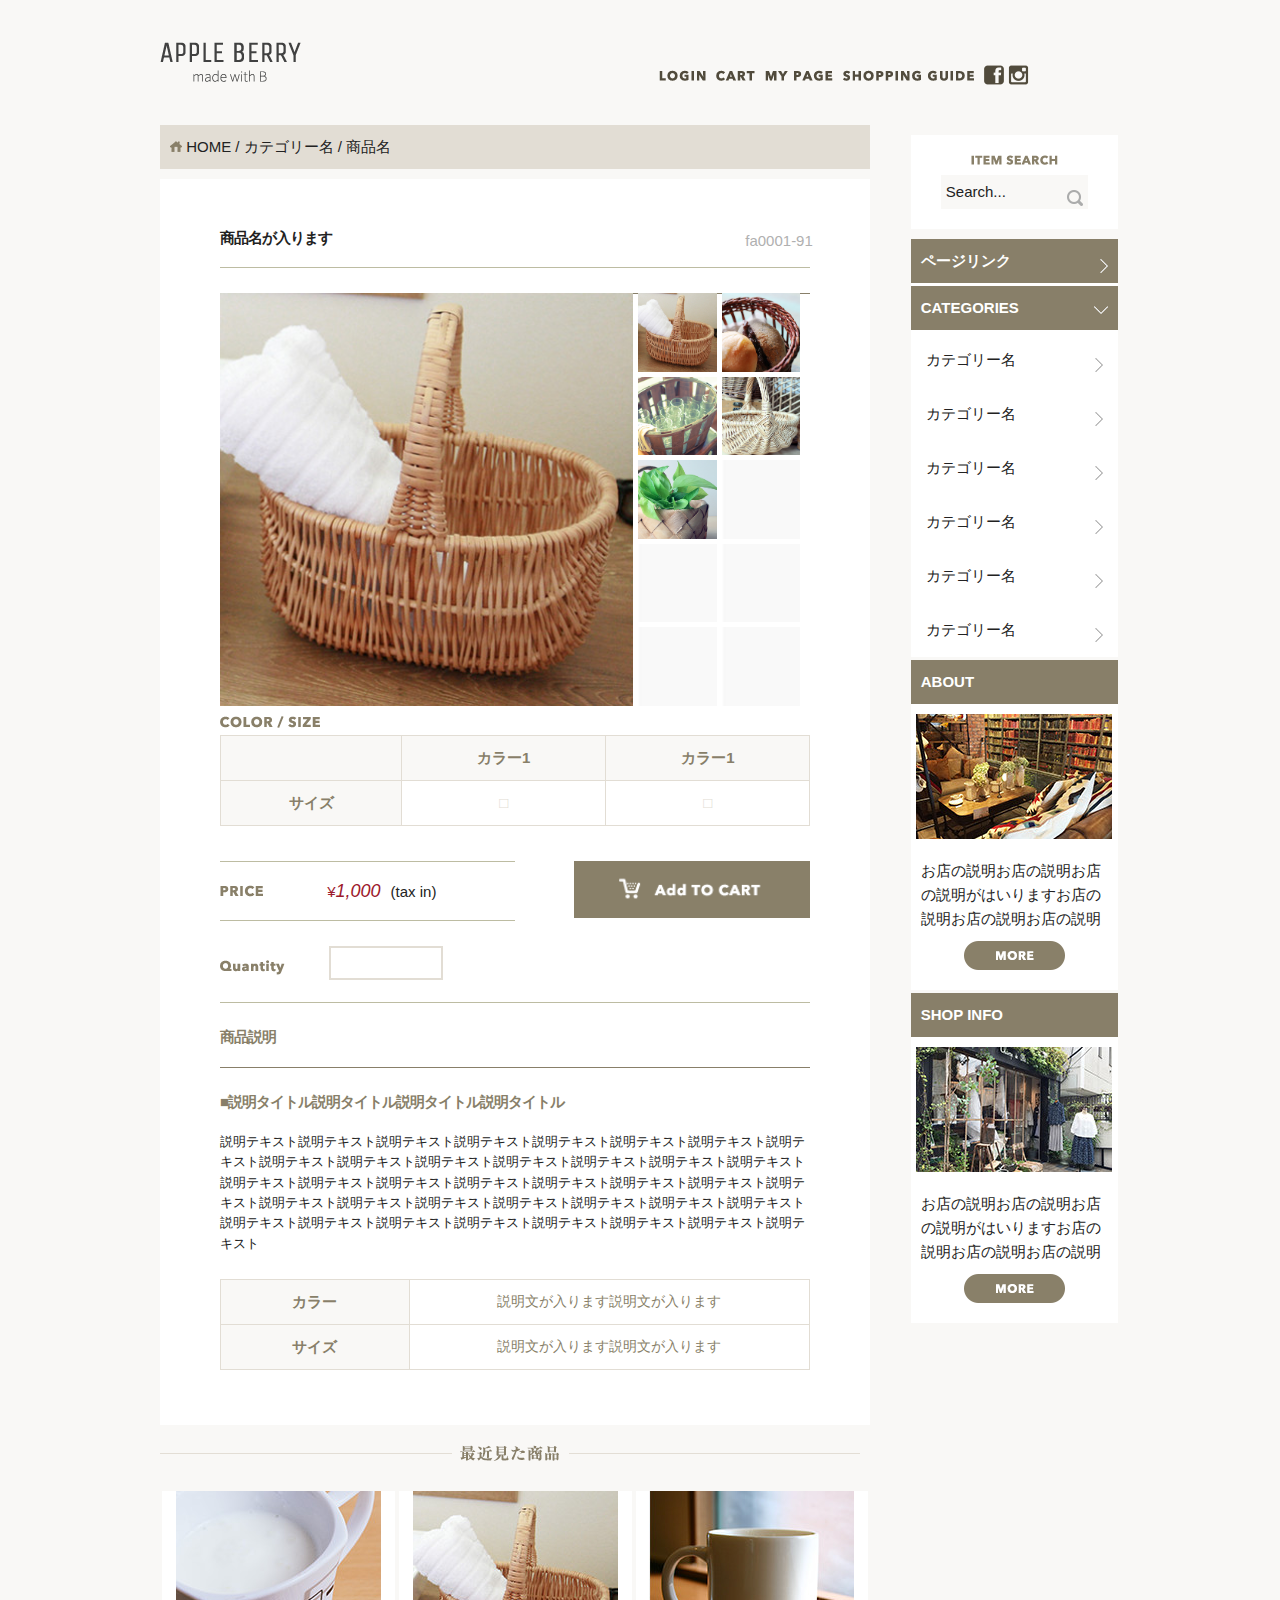
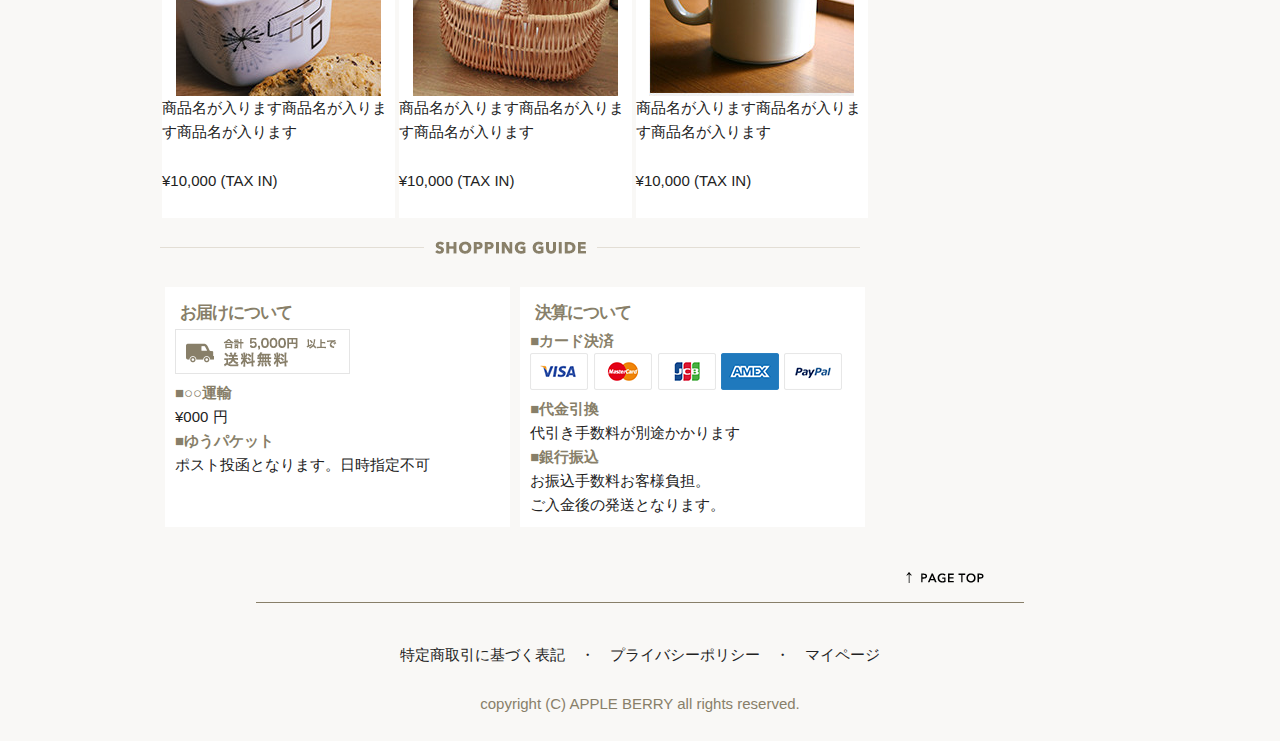
==== products.html @ 02a95600 "first add" ====
<!DOCTYPE html>
<html lang="ja">

<head>

    <!-- Basic Page Needs
  –––––––––––––––––––––––––––––––––––––––––––––––––– -->
    <meta charset="utf-8">
    <title>Apple Berry</title>
    <meta name="description" content="">
    <meta name="author" content="">

    <!-- Mobile Specific Metas
  –––––––––––––––––––––––––––––––––––––––––––––––––– -->
    <meta name="viewport" content="width=device-width, initial-scale=1">

    <!-- CSS
  –––––––––––––––––––––––––––––––––––––––––––––––––– -->
    <link rel="stylesheet" href="css/normalize.css">
    <link rel="stylesheet" href="css/skeleton.css">
    <link rel="stylesheet" href="css/style.css">

    <!-- Favicon
  –––––––––––––––––––––––––––––––––––––––––––––––––– -->
    <link rel="icon" type="image/png" href="images/favicon.png">

</head>

<body>
    <header>
        <div id="header_in" class="container">
            <div class="row">
                <div class="sp_view">
                    <h1><a href="index.html"><img class="u-max-full-width" src="images/top/logo.png" alt="株式会社サンプル" srcset="images/top/logo@2x.png 2x" /></a></h1>
                    <div class="sp_navi">
                        <div class="center">
                            <img id="sp_sns_btn" class="u-max-full-width" src="images/top/facebook.png" alt="sp_sns" srcset="images/top_sp/fb@2x.png 2x" />
                            <img id="sp_sns_btn" class="u-max-full-width" src="images/top/insta.png" alt="sp_sns" srcset="images/top_sp/insta@2x.png 2x" />
                            <img id="menu" class="u-max-full-width" src="images/top_sp/menu_icon.png" alt="sp_navi" srcset="images/top_sp/menu_icon@2x.png 2x" />
                        </div>
                        <ul class="sp_navi_btn">
                            <li><a href="login.html"><img src="images/top/menu_login.png"></img></a></li>
                            <li><a href="cart.html"><img src="images/top/menu_cart.png"></img></a></li>
                            <li><a href="mypage.html"><img src="images/top/menu_mypage.png"></img></a></li>
                            <li><a href="guide.html"><img src="images/top/menu_guide.png"></img></a></li>
                        </ul>
                    </div>
                </div>
                <div class="pc_view">
                    <div class="six columns logo">

                        <h1><a href="index.html"><img class="u-max-full-width" src="images/top/logo.png" alt="株式会社サンプル" srcset="images/top/logo@2x.png 2x" /></a></h1>

                    </div>
                    <div class="six columns navi">


                        <!-- sp_navi -->
                        <div class="pc_navi">
                            <ul class="pc_navi_li">
                                <li><a href="login.html"><img src="images/top/menu_login.png"></img></a></li>
                                <li><a href="cart.html"><img src="images/top/menu_cart.png"></img></a></li>
                                <li><a href="mypage.html"><img src="images/top/menu_mypage.png"></img></a></li>
                                <li><a href="guide.html"><img src="images/top/menu_guide.png"></img></a></li>
                            </ul>
                            <img id="sp_sns_btn" class="u-max-full-width" src="images/top/facebook.png" alt="sp_sns" srcset="images/top_sp/fb@2x.png 2x" />
                            <img id="sp_sns_btn" class="u-max-full-width" src="images/top/insta.png" alt="sp_sns" srcset="images/top_sp/insta@2x.png 2x" />
                        </div>
                        <!-- pc_navi -->
                    </div>

                </div>
            </div>
            <!-- row -->
        </div>
        <!-- header_in -->
    </header>
    <div id="cover_area">
        <div class="container">
            <div class="row">
                <div class="sp_content">
                    <div class="twelve columns">
                        <p class="home"><img src="images/list/home_icon.png"> HOME / カテゴリー名 / 商品名</p>
                        <div class="product_list">

                            <div class="white_pro">
                                <h1>商品名が入ります</h1>
                                <div class="pro_number">fa0001-91</div>
                                <div class="border"></div>
                                <div id="display_img">
                                    <img src="images/products/pro_img_01.jpg" alt="">
                                </div>

                                <ul id="list_img">
                                    <li><img src="images/products/pro_img_01.jpg" alt=""></li>
                                    <li><img src="images/products/pro_img_02.jpg" alt=""></li>
                                    <li><img src="images/products/pro_img_03.jpg" alt=""></li>
                                    <li><img src="images/products/pro_img_04.jpg" alt=""></li>
                                    <li><img src="images/products/pro_img_05.jpg" alt=""></li>
                                    <li><img src="images/products/gray_pro_img.jpg" alt=""></li>
                                    <li><img src="images/products/gray_pro_img.jpg" alt=""></li>
                                    <li><img src="images/products/gray_pro_img.jpg" alt=""></li>
                                    <li><img src="images/products/gray_pro_img.jpg" alt=""></li>
                                    <li><img src="images/products/gray_pro_img.jpg" alt=""></li>
                                </ul>
                                <div class="border"></div>
                                <img src="images/products/title_color.png" alt="">
                                <table border="1">
                                    <tr>
                                        <th></th>
                                        <th>カラー1</th>
                                        <th>カラー1</th>
                                    </tr>
                                    <tr>
                                        <th>サイズ</th>
                                        <td>□</td>
                                        <td>□</td>
                                    </tr>
                                </table>
                                <div class="border"></div>
                                <img src="images/products/title_price.png" alt="">
                                <span class="price">¥<i class="price_detail">1,000</i></span>(tax in)
                                <div class="border"></div>
                                <img src="images/products/title_quantity.png" alt="">
                                <div class="square"></div>
                                <div class="border"></div>
                                <img class="cart_img" src="images/products/add_to_cart.png" alt="">
                                <h2>商品説明</h2>
                                <div class="border_braun"></div>
                                <h2>■説明タイトル説明タイトル説明タイトル説明タイトル</h2>
                                <p>説明テキスト説明テキスト説明テキスト説明テキスト説明テキスト説明テキスト説明テキスト説明テキスト説明テキスト説明テキスト説明テキスト説明テキスト説明テキスト説明テキスト説明テキスト説明テキスト説明テキスト説明テキスト説明テキスト説明テキスト説明テキスト説明テキスト説明テキスト説明テキスト説明テキスト説明テキスト説明テキスト説明テキスト説明テキスト説明テキスト説明テキスト説明テキスト説明テキスト説明テキスト説明テキスト説明テキスト説明テキスト説明テキスト</p>
                                <table border="1">
                                    <tr>
                                        <th class="table_title">カラー</th>
                                        <td class="table_detail">説明文が入ります説明文が入ります</td>
                                    </tr>
                                    <tr>
                                        <th class="table_title">サイズ</th>
                                        <td class="table_detail">説明文が入ります説明文が入ります</td>
                                    </tr>
                                </table>
                            </div>
                        </div>


                        <img class="pc_contain_img" src="images/list/title_recent_pro.png" alt="最近見た商品" />
                        <div class="look_list">
                            <div class="white">

                                <img class="u-max-full-width" src="images/top/item_07.jpg" alt="商品" />

                                <p>商品名が入ります商品名が入ります商品名が入ります</p>
                                <p>¥10,000 (TAX IN)</p>

                            </div>
                            <div class="white">

                                <img class="u-max-full-width" src="images/top/item_08.jpg" alt="商品" />

                                <p>商品名が入ります商品名が入ります商品名が入ります</p>
                                <p>¥10,000 (TAX IN)</p>

                            </div>
                            <div class="white">

                                <img class="u-max-full-width" src="images/top/item_09.jpg" alt="商品" />

                                <p>商品名が入ります商品名が入ります商品名が入ります</p>
                                <p>¥10,000 (TAX IN)</p>

                            </div>
                        </div>

                        <img class="pc_contain_img" src="images/top_sp/title_guide.png" alt="SHOPPING GUIDE">
                        <div class="shopping_guide">
                            <div class="guide">
                                <h3>お届けについて</h3>
                                <img class="free" src="images/top/otodoke_banner.png" alt="送料無料"></img>
                                <br><span class="guide_title">■○○運輸</span>
                                <br>¥000 円<br>
                                <span class="guide_title">■ゆうパケット</span>
                                <br>ポスト投函となります。日時指定不可
                            </div>

                            <div class="guide">
                                <h3>決算について</h3>
                                <span class="guide_title">■カード決済</span>
                                <img class="card" src="images/top/cards.png" alt="カード決済"></img>
                                <br><span class="guide_title">■代金引換</span>
                                <br>代引き手数料が別途かかります<br>
                                <span class="guide_title">■銀行振込</span>
                                <br>お振込手数料お客様負担。<br>ご入金後の発送となります。
                            </div>
                        </div>
                    </div>

                    <!-- column -->
                    <div class="three columns">
                        <div class="white_side">
                            <div class="search_side">
                                <img class="u-max-full-width" src="images/top/itemserch.png" alt="検索" />
                                <p class="search">Search...<img src="images/top/search_icon.png"></img>
                                </p>
                            </div>
                        </div>
                        <div class="white_side">
                            <p class="title">ページリンク<img src="images/top/next_icon.png"></img>
                            </p>
                            <p class="title">CATEGORIES<img src="images/top/down_icon.png"></img>
                            </p>
                            <p class="category">カテゴリー名<img src="images/top/next_icon_gray.png"></img>
                            </p>
                            <p class="category">カテゴリー名<img src="images/top/next_icon_gray.png"></img>
                            </p>
                            <p class="category">カテゴリー名<img src="images/top/next_icon_gray.png"></img>
                            </p>
                            <p class="category">カテゴリー名<img src="images/top/next_icon_gray.png"></img>
                            </p>
                            <p class="category">カテゴリー名<img src="images/top/next_icon_gray.png"></img>
                            </p>
                            <p class="category">カテゴリー名<img src="images/top/next_icon_gray.png"></img>
                            </p>
                        </div>
                        <div class="half_design">
                            <div class="white_side">
                                <p class="title">ABOUT</p>
                                <img class="left_img" src="images/top/about_img.jpg"></img>
                                <div class="side_content">
                                    お店の説明お店の説明お店の説明がはいりますお店の説明お店の説明お店の説明
                                    <img src="images/top/more_btn.png"></img>
                                </div>
                            </div>
                            <div class="white_side">
                                <p class="title">SHOP INFO</p>
                                <img class="left_img" src="images/top/shopinfo_img.jpg"></img>
                                <div class="side_content">
                                    お店の説明お店の説明お店の説明がはいりますお店の説明お店の説明お店の説明
                                    <img src="images/top/more_btn.png"></img>
                                </div>
                            </div>
                        </div>
                    </div>
                    <footer>
                        <div class="container">
                            <div class="row">
                                <div class="twelve columns">
                                    <img src="images/top/pagetop.png">
                                    <div class="border"></div>
                                    <p class="footer_menu">特定商取引に基づく表記　・　プライバシーポリシー　<br>・　マイページ</p>
                                    <p class="copyright">copyright (C) APPLE BERRY all rights reserved.</p>
                                </div>
                            </div>
                        </div>
                </div>
                </footer>
            </div>
            <!-- column -->


            <div class="pc_content">
                <div class="nine columns">
                    <p class="home"><img src="images/list/home_icon.png"> HOME / カテゴリー名 / 商品名</p>
                    <div class="product_list">

                        <div class="white_pro">
                            <h1>商品名が入ります</h1>
                            <div class="pro_number">fa0001-91</div>
                            <div class="border"></div>
                            <div class="slideshow">
                                <div id="display_img">
                                    <img src="images/products/pro_img_01.jpg" alt="">
                                </div>

                                <ul id="list_img">
                                    <li><img src="images/products/pro_img_01.jpg" alt=""></li>
                                    <li><img src="images/products/pro_img_02.jpg" alt=""></li>
                                    <li><img src="images/products/pro_img_03.jpg" alt=""></li>
                                    <li><img src="images/products/pro_img_04.jpg" alt=""></li>
                                    <li><img src="images/products/pro_img_05.jpg" alt=""></li>
                                    <li><img src="images/products/gray_pro_img.jpg" alt=""></li>
                                    <li><img src="images/products/gray_pro_img.jpg" alt=""></li>
                                    <li><img src="images/products/gray_pro_img.jpg" alt=""></li>
                                    <li><img src="images/products/gray_pro_img.jpg" alt=""></li>
                                    <li><img src="images/products/gray_pro_img.jpg" alt=""></li>
                                </ul>
                            </div>
                            <img src="images/products/title_color.png" alt="">
                            <table border="1">
                                <tr>
                                    <th></th>
                                    <th>カラー1</th>
                                    <th>カラー1</th>
                                </tr>
                                <tr>
                                    <th>サイズ</th>
                                    <td>□</td>
                                    <td>□</td>
                                </tr>
                            </table>
                            <div class="border_cart_cut">
                            <img src="images/products/title_price.png" alt="">
                            <span class="price">¥<i class="price_detail">1,000</i></span>(tax in)
                            </div>
                            <img class="cart_img" src="images/products/add_to_cart.png" alt="">
                            <img class="quantity" src="images/products/title_quantity.png" alt="">
                            <div class="square"></div>
                            <div class="border"></div>
                            <h2>商品説明</h2>
                            <div class="border_braun"></div>
                            <h2>■説明タイトル説明タイトル説明タイトル説明タイトル</h2>
                            <p>説明テキスト説明テキスト説明テキスト説明テキスト説明テキスト説明テキスト説明テキスト説明テキスト説明テキスト説明テキスト説明テキスト説明テキスト説明テキスト説明テキスト説明テキスト説明テキスト説明テキスト説明テキスト説明テキスト説明テキスト説明テキスト説明テキスト説明テキスト説明テキスト説明テキスト説明テキスト説明テキスト説明テキスト説明テキスト説明テキスト説明テキスト説明テキスト説明テキスト説明テキスト説明テキスト説明テキスト説明テキスト説明テキスト</p>
                            <table border="1">
                                <tr>
                                    <th class="table_title">カラー</th>
                                    <td class="table_detail">説明文が入ります説明文が入ります</td>
                                </tr>
                                <tr>
                                    <th class="table_title">サイズ</th>
                                    <td class="table_detail">説明文が入ります説明文が入ります</td>
                                </tr>
                            </table>
                        </div>
                    </div>

                    <img class="pc_contain_img" src="images/list/recent_pro_pc.png" alt="最近見た商品" />
                    <div class="look_list">
                        <div class="white">

                            <img class="u-max-full-width" src="images/top/item_07.jpg" alt="商品" />

                            <p>商品名が入ります商品名が入ります商品名が入ります</p>
                            <p>¥10,000 (TAX IN)</p>

                        </div>
                        <div class="white">

                            <img class="u-max-full-width" src="images/top/item_08.jpg" alt="商品" />

                            <p>商品名が入ります商品名が入ります商品名が入ります</p>
                            <p>¥10,000 (TAX IN)</p>

                        </div>
                        <div class="white">

                            <img class="u-max-full-width" src="images/top/item_09.jpg" alt="商品" />

                            <p>商品名が入ります商品名が入ります商品名が入ります</p>
                            <p>¥10,000 (TAX IN)</p>

                        </div>
                    </div>

                    <img class="pc_contain_img" src="images/top/title_guide.png" alt="SHOPPING GUIDE">
                    <div class="shopping_guide">
                        <div class="guide">
                            <h3>お届けについて</h3>
                            <img src="images/top/otodoke_banner.png" alt="送料無料"></img>
                            <br><span class="guide_title">■○○運輸</span>
                            <br>¥000 円<br>
                            <span class="guide_title">■ゆうパケット</span>
                            <br>ポスト投函となります。日時指定不可
                        </div>

                        <div class="guide">
                            <h3>決算について</h3>
                            <span class="guide_title">■カード決済</span>
                            <img src="images/top/cards.png" alt="カード決済"></img>
                            <br><span class="guide_title">■代金引換</span>
                            <br>代引き手数料が別途かかります<br>
                            <span class="guide_title">■銀行振込</span>
                            <br>お振込手数料お客様負担。<br>ご入金後の発送となります。
                        </div>
                    </div>
                </div>

                <!-- column -->
                <div class="three columns">
                    <div class="white_side">
                        <div class="search_side">
                            <img class="u-max-full-width" src="images/top/itemserch.png" alt="検索" />
                            <p class="search">Search...<img src="images/top/search_icon.png"></img>
                            </p>
                        </div>
                    </div>
                    <div class="white_side">
                        <p class="title">ページリンク<img src="images/top/next_icon.png"></img>
                        </p>
                        <p class="title">CATEGORIES<img src="images/top/down_icon.png"></img>
                        </p>
                        <p class="category">カテゴリー名<img src="images/top/next_icon_gray.png"></img>
                        </p>
                        <p class="category">カテゴリー名<img src="images/top/next_icon_gray.png"></img>
                        </p>
                        <p class="category">カテゴリー名<img src="images/top/next_icon_gray.png"></img>
                        </p>
                        <p class="category">カテゴリー名<img src="images/top/next_icon_gray.png"></img>
                        </p>
                        <p class="category">カテゴリー名<img src="images/top/next_icon_gray.png"></img>
                        </p>
                        <p class="category">カテゴリー名<img src="images/top/next_icon_gray.png"></img>
                        </p>
                    </div>
                    <div class="white_side">
                        <p class="title">ABOUT</p>
                        <img src="images/top/about_img.jpg"></img>
                        <div class="side_content">
                            お店の説明お店の説明お店の説明がはいりますお店の説明お店の説明お店の説明
                            <img src="images/top/more_btn.png"></img>
                        </div>
                    </div>
                    <div class="white_side">
                        <p class="title">SHOP INFO</p>
                        <img src="images/top/shopinfo_img.jpg"></img>
                        <div class="side_content">
                            お店の説明お店の説明お店の説明がはいりますお店の説明お店の説明お店の説明
                            <img src="images/top/more_btn.png"></img>
                        </div>
                    </div>
                </div>
                <!-- column -->
                <footer>
                    <div class="container">
                        <div class="row">
                            <div class="twelve columns">
                                <div class="pagetop"><img src="images/top/pagetop.png"></div>
                                <div class="border"></div>
                                <p class="footer_menu">特定商取引に基づく表記　・　プライバシーポリシー　・　マイページ</p>
                                <p class="copyright">copyright (C) APPLE BERRY all rights reserved.</p>
                            </div>
                        </div>
                    </div>
            </div>
            </footer>
        </div>
    </div>

    </div>
    </div>
    <!-- pc_contain -->
    <!-- #service_area -->

    <script type="text/javascript" src="//ajax.googleapis.com/ajax/libs/jquery/1.10.2/jquery.min.js"></script>
    <script>
        $(function() {

            $(document).ready(function() {

                $("#menu").click(function() {
                    $('.sp_navi_btn').slideToggle();
                });

            });

            //スライドショー
            $(window).load(function() {
                $("#list_img img").click(function() {
                    var img_src = $(this).attr("src");
                    $("#display_img > img").attr("src", img_src);
                    return false;
                });
            });
        });
    </script>

</body>

</html>
---- css/skeleton.css ----
/*
* Skeleton V2.0.4
* Copyright 2014, Dave Gamache
* www.getskeleton.com
* Free to use under the MIT license.
* http://www.opensource.org/licenses/mit-license.php
* 12/29/2014
*/


/* Table of contents
––––––––––––––––––––––––––––––––––––––––––––––––––
- Grid
- Base Styles
- Typography
- Links
- Buttons
- Forms
- Lists
- Code
- Tables
- Spacing
- Utilities
- Clearing
- Media Queries
*/


/* Grid
–––––––––––––––––––––––––––––––––––––––––––––––––– */
.container {
  position: relative;
  width: 100%;
  max-width: 960px;
  margin: 0 auto;
  padding: 0 20px;
  box-sizing: border-box; }
.column,
.columns {
  width: 100%;
  float: left;
  box-sizing: border-box; }

/* For devices larger than 400px */
@media (min-width: 400px) {
  .container {
    width: 85%;
    padding: 0; }
}

/* For devices larger than 550px */
@media (min-width: 550px) {
  .container {
    width: 80%; }
  .column,
  .columns {
    margin-left: 4%; }
  .column:first-child,
  .columns:first-child {
    margin-left: 0; }

  .one.column,
  .one.columns                    { width: 4.66666666667%; }
  .two.columns                    { width: 13.3333333333%; }
  .three.columns                  { width: 22%;            }
  .four.columns                   { width: 30.6666666667%; }
  .five.columns                   { width: 39.3333333333%; }
  .six.columns                    { width: 48%;            }
  .seven.columns                  { width: 56.6666666667%; }
  .eight.columns                  { width: 65.3333333333%; }
  .nine.columns                   { width: 74.0%;          }
  .ten.columns                    { width: 82.6666666667%; }
  .eleven.columns                 { width: 91.3333333333%; }
  .twelve.columns                 { width: 100%; margin-left: 0; }

  .one-third.column               { width: 30.6666666667%; }
  .two-thirds.column              { width: 65.3333333333%; }

  .one-half.column                { width: 48%; }

  /* Offsets */
  .offset-by-one.column,
  .offset-by-one.columns          { margin-left: 8.66666666667%; }
  .offset-by-two.column,
  .offset-by-two.columns          { margin-left: 17.3333333333%; }
  .offset-by-three.column,
  .offset-by-three.columns        { margin-left: 26%;            }
  .offset-by-four.column,
  .offset-by-four.columns         { margin-left: 34.6666666667%; }
  .offset-by-five.column,
  .offset-by-five.columns         { margin-left: 43.3333333333%; }
  .offset-by-six.column,
  .offset-by-six.columns          { margin-left: 52%;            }
  .offset-by-seven.column,
  .offset-by-seven.columns        { margin-left: 60.6666666667%; }
  .offset-by-eight.column,
  .offset-by-eight.columns        { margin-left: 69.3333333333%; }
  .offset-by-nine.column,
  .offset-by-nine.columns         { margin-left: 78.0%;          }
  .offset-by-ten.column,
  .offset-by-ten.columns          { margin-left: 86.6666666667%; }
  .offset-by-eleven.column,
  .offset-by-eleven.columns       { margin-left: 95.3333333333%; }

  .offset-by-one-third.column,
  .offset-by-one-third.columns    { margin-left: 34.6666666667%; }
  .offset-by-two-thirds.column,
  .offset-by-two-thirds.columns   { margin-left: 69.3333333333%; }

  .offset-by-one-half.column,
  .offset-by-one-half.columns     { margin-left: 52%; }

}


/* Base Styles
–––––––––––––––––––––––––––––––––––––––––––––––––– */
/* NOTE
html is set to 62.5% so that all the REM measurements throughout Skeleton
are based on 10px sizing. So basically 1.5rem = 15px :) */
html {
  font-size: 62.5%; }
body {
  font-size: 1.5em; /* currently ems cause chrome bug misinterpreting rems on body element */
  line-height: 1.6;
  font-weight: 400;
  font-family: "Raleway", "HelveticaNeue", "Helvetica Neue", Helvetica, Arial, sans-serif;
  color: #222; }


/* Typography
–––––––––––––––––––––––––––––––––––––––––––––––––– */
h1, h2, h3, h4, h5, h6 {
  margin-top: 0;
  margin-bottom: 2rem;
  font-weight: 300; }
h1 { font-size: 4.0rem; line-height: 1.2;  letter-spacing: -.1rem;}
h2 { font-size: 3.6rem; line-height: 1.25; letter-spacing: -.1rem; }
h3 { font-size: 3.0rem; line-height: 1.3;  letter-spacing: -.1rem; }
h4 { font-size: 2.4rem; line-height: 1.35; letter-spacing: -.08rem; }
h5 { font-size: 1.8rem; line-height: 1.5;  letter-spacing: -.05rem; }
h6 { font-size: 1.5rem; line-height: 1.6;  letter-spacing: 0; }

/* Larger than phablet */
@media (min-width: 550px) {
  h1 { font-size: 5.0rem; }
  h2 { font-size: 4.2rem; }
  h3 { font-size: 3.6rem; }
  h4 { font-size: 3.0rem; }
  h5 { font-size: 2.4rem; }
  h6 { font-size: 1.5rem; }
}

p {
  margin-top: 0; }


/* Links
–––––––––––––––––––––––––––––––––––––––––––––––––– */
a {
  color: #1EAEDB; }
a:hover {
  color: #0FA0CE; }


/* Buttons
–––––––––––––––––––––––––––––––––––––––––––––––––– */
.button,
button,
input[type="submit"],
input[type="reset"],
input[type="button"] {
  display: inline-block;
  height: 38px;
  padding: 0 30px;
  color: #555;
  text-align: center;
  font-size: 11px;
  font-weight: 600;
  line-height: 38px;
  letter-spacing: .1rem;
  text-transform: uppercase;
  text-decoration: none;
  white-space: nowrap;
  background-color: transparent;
  border-radius: 4px;
  border: 1px solid #bbb;
  cursor: pointer;
  box-sizing: border-box; }
.button:hover,
button:hover,
input[type="submit"]:hover,
input[type="reset"]:hover,
input[type="button"]:hover,
.button:focus,
button:focus,
input[type="submit"]:focus,
input[type="reset"]:focus,
input[type="button"]:focus {
  color: #333;
  border-color: #888;
  outline: 0; }
.button.button-primary,
button.button-primary,
input[type="submit"].button-primary,
input[type="reset"].button-primary,
input[type="button"].button-primary {
  color: #FFF;
  background-color: #33C3F0;
  border-color: #33C3F0; }
.button.button-primary:hover,
button.button-primary:hover,
input[type="submit"].button-primary:hover,
input[type="reset"].button-primary:hover,
input[type="button"].button-primary:hover,
.button.button-primary:focus,
button.button-primary:focus,
input[type="submit"].button-primary:focus,
input[type="reset"].button-primary:focus,
input[type="button"].button-primary:focus {
  color: #FFF;
  background-color: #1EAEDB;
  border-color: #1EAEDB; }


/* Forms
–––––––––––––––––––––––––––––––––––––––––––––––––– */
input[type="email"],
input[type="number"],
input[type="search"],
input[type="text"],
input[type="tel"],
input[type="url"],
input[type="password"],
textarea,
select {
  height: 38px;
  padding: 6px 10px; /* The 6px vertically centers text on FF, ignored by Webkit */
  background-color: #fff;
  border: 1px solid #D1D1D1;
  border-radius: 4px;
  box-shadow: none;
  box-sizing: border-box; }
/* Removes awkward default styles on some inputs for iOS */
input[type="email"],
input[type="number"],
input[type="search"],
input[type="text"],
input[type="tel"],
input[type="url"],
input[type="password"],
textarea {
  -webkit-appearance: none;
     -moz-appearance: none;
          appearance: none; }
textarea {
  min-height: 65px;
  padding-top: 6px;
  padding-bottom: 6px; }
input[type="email"]:focus,
input[type="number"]:focus,
input[type="search"]:focus,
input[type="text"]:focus,
input[type="tel"]:focus,
input[type="url"]:focus,
input[type="password"]:focus,
textarea:focus,
select:focus {
  border: 1px solid #33C3F0;
  outline: 0; }
label,
legend {
  display: block;
  margin-bottom: .5rem;
  font-weight: 600; }
fieldset {
  padding: 0;
  border-width: 0; }
input[type="checkbox"],
input[type="radio"] {
  display: inline; }
label > .label-body {
  display: inline-block;
  margin-left: .5rem;
  font-weight: normal; }


/* Lists
–––––––––––––––––––––––––––––––––––––––––––––––––– */
ul {
  list-style: circle inside; }
ol {
  list-style: decimal inside; }
ol, ul {
  padding-left: 0;
  margin-top: 0; }
ul ul,
ul ol,
ol ol,
ol ul {
  margin: 1.5rem 0 1.5rem 3rem;
  font-size: 90%; }
li {
  margin-bottom: 1rem; }


/* Code
–––––––––––––––––––––––––––––––––––––––––––––––––– */
code {
  padding: .2rem .5rem;
  margin: 0 .2rem;
  font-size: 90%;
  white-space: nowrap;
  background: #F1F1F1;
  border: 1px solid #E1E1E1;
  border-radius: 4px; }
pre > code {
  display: block;
  padding: 1rem 1.5rem;
  white-space: pre; }


/* Tables
–––––––––––––––––––––––––––––––––––––––––––––––––– */
th,
td {
  padding: 12px 15px;
  text-align: left;
  border-bottom: 1px solid #E1E1E1; }
th:first-child,
td:first-child {
  padding-left: 0; }
th:last-child,
td:last-child {
  padding-right: 0; }


/* Spacing
–––––––––––––––––––––––––––––––––––––––––––––––––– */
button,
.button {
  margin-bottom: 1rem; }
input,
textarea,
select,
fieldset {
  margin-bottom: 1.5rem; }
pre,
blockquote,
dl,
figure,
table,
p,
ul,
ol,
form {
  margin-bottom: 2.5rem; }


/* Utilities
–––––––––––––––––––––––––––––––––––––––––––––––––– */
.u-full-width {
  width: 100%;
  box-sizing: border-box; }
.u-max-full-width {
  max-width: 100%;
  box-sizing: border-box; }
.u-pull-right {
  float: right; }
.u-pull-left {
  float: left; }


/* Misc
–––––––––––––––––––––––––––––––––––––––––––––––––– */
hr {
  margin-top: 3rem;
  margin-bottom: 3.5rem;
  border-width: 0;
  border-top: 1px solid #E1E1E1; }


/* Clearing
–––––––––––––––––––––––––––––––––––––––––––––––––– */

/* Self Clearing Goodness */
.container:after,
.row:after,
.u-cf {
  content: "";
  display: table;
  clear: both; }


/* Media Queries
–––––––––––––––––––––––––––––––––––––––––––––––––– */
/*
Note: The best way to structure the use of media queries is to create the queries
near the relevant code. For example, if you wanted to change the styles for buttons
on small devices, paste the mobile query code up in the buttons section and style it
there.
*/


/* Larger than mobile */
@media (min-width: 400px) {}

/* Larger than phablet (also point when grid becomes active) */
@media (min-width: 550px) {}

/* Larger than tablet */
@media (min-width: 750px) {}

/* Larger than desktop */
@media (min-width: 1000px) {}

/* Larger than Desktop HD */
@media (min-width: 1200px) {}
---- css/style.css ----
html {
  font-size: 62.5%; }

body {
  background-color: #f9f8f6; }

header .sp_view {
  text-align: center; }
header .sp_view h1 {
  text-align: center; }
header #header_in {
  padding-top: 10px;
  padding-bottom: 4px; }
header h1 {
  margin-top: 20px; }
@media (max-width: 550px) {
  header .logo {
    width: 190px; }
  header .navi {
    width: 40px;
    float: right; } }
header .center #menu {
  cursor: pointer; }
header .sp_navi_btn {
  width: 180px;
  position: absolute;
  top: 125px;
  right: 2%;
  border: 1px solid #eee;
  background: white;
  margin: 0;
  padding: 0;
  display: none;
  z-index: 100; }
  header .sp_navi_btn li {
    list-style: none;
    margin: 0;
    padding: 0; }
    header .sp_navi_btn li a {
      display: block;
      padding: 10px 8px;
      border-bottom: 1px solid #eee;
      font-size: 14px;
      text-decoration: none; }
@media (min-width: 551px) {
  header .sp_view {
    display: none; }
  header #header_in {
    padding: 15px 0 10px 0; }
  header .pc_navi_li {
    margin: 50px 0 0 0;
    padding: 0; }
    header .pc_navi_li li {
      list-style: none;
      margin: 5px 0 0 0;
      padding: 0; }
      header .pc_navi_li li a {
        color: #626262;
        text-decoration: none;
        font-weight: bold;
        font-size: 14px;
        font-size: 1.4rem;
        float: left;
        padding-right: 10px; }
      header .pc_navi_li li a:hover {
        color: #b0b0b0; }
    header .pc_navi_li li.navi_toppage a {
      background-repeat: no-repeat;
      display: inline-block;
      line-height: 40px;
      padding-left: 50px;
      background-image: url("../images/top/navi_top.png");
      background-size: 40px 40px; } }
    @media screen and (min-width: 551px) and (-webkit-min-device-pixel-ratio: 2), (min-width: 551px) and (min-resolution: 2dppx) {
      header .pc_navi_li li.navi_toppage a {
        background-image: url("../images/top/navi_top@2x.png"); } }
@media (min-width: 551px) {
    header .pc_navi_li li.navi_news a {
      background-repeat: no-repeat;
      display: inline-block;
      line-height: 40px;
      padding-left: 50px;
      background-image: url("../images/top/navi_news.png");
      background-size: 40px 40px; } }
    @media screen and (min-width: 551px) and (-webkit-min-device-pixel-ratio: 2), (min-width: 551px) and (min-resolution: 2dppx) {
      header .pc_navi_li li.navi_news a {
        background-image: url("../images/top/navi_news@2x.png"); } }
@media (min-width: 551px) {
    header .pc_navi_li li.navi_company a {
      background-repeat: no-repeat;
      display: inline-block;
      line-height: 40px;
      padding-left: 50px;
      background-image: url("../images/top/navi_company.png");
      background-size: 40px 40px; } }
    @media screen and (min-width: 551px) and (-webkit-min-device-pixel-ratio: 2), (min-width: 551px) and (min-resolution: 2dppx) {
      header .pc_navi_li li.navi_company a {
        background-image: url("../images/top/navi_company@2x.png"); } }

@media (max-width: 550px) {
  header .pc_view {
    display: none; } }

.home {
  background-color: #e2ddd4;
  padding: 10px;
  margin: 0px; }

.title {
  background-color: #887f69;
  color: #ffffff;
  padding: 10px;
  font: bold; }
  .title img {
    float: right; }

.category img {
  float: right; }

.head_img {
  width: 100%; }

.product_list {
  display: flex;
  flex-wrap: wrap; }

.look_list {
  display: flex;
  flex-wrap: wrap; }

.search {
  background-color: #f9f8f6; }
  .search img {
    float: right; }

.button {
  background-color: #887f69;
  color: #ffffff;
  margin-top: 20px; }

#next {
  float: right; }

.three columns {
  background-color: #ffffff; }

h3 {
  font-size: 17px;
  color: #887f69;
  padding: 0;
  margin: 5px;
  font-weight: bold; }

.guide_title {
  color: #887f69;
  font-weight: bold; }

.pc_contain_img {
  margin: 20px 0; }

.slideshow {
  border-bottom: 1px solid #887f69; }

.border_cart_cut {
  border-top: 1px solid #bdbca2;
  border-bottom: 1px solid #bdbca2;
  margin: 10px 0 10px 0;
  padding: 15px 0 15px 0;
  width: 50%;
  display: inline-block; }

.pc_content .white {
  background-color: #ffffff;
  width: 32.77%;
  margin: 2px; }
.pc_content .shopping_guide {
  display: flex; }
  .pc_content .shopping_guide .guide {
    flex: 1;
    background-color: #ffffff;
    padding: 10px;
    margin: 5px; }
.pc_content .white_pro {
  background-color: #ffffff;
  width: 100%;
  margin-top: 10px;
  padding: 30px 60px; }
  .pc_content .white_pro h1 {
    display: inline-block;
    font-size: 100%;
    font-weight: bold;
    margin-top: 20px;
    position: relative; }
  .pc_content .white_pro .pro_number {
    display: inline-block;
    position: absolute;
    color: #b0b0b0;
    right: 32%;
    margin-top: 20px; }
  .pc_content .white_pro .border {
    border-bottom: 1px solid #bdbca2;
    margin: 0;
    overflow: hidden; }
  .pc_content .white_pro .quantity {
    padding: 15px 0;
    margin: 0;
    position: relative;
    top: -5px; }
  .pc_content .white_pro #display_img img {
    width: 70%;
    float: left; }
  .pc_content .white_pro .list_img {
    width: 30%;
    float: left; }
  .pc_content .white_pro li {
    list-style: none;
    margin-top: 0; }
  .pc_content .white_pro li img {
    width: 13.3%;
    cursor: pointer;
    float: left;
    margin: 0 0 5px 5px; }
  .pc_content .white_pro table {
    width: 100%; }
    .pc_content .white_pro table th {
      background-color: #f9f8f6;
      color: #887f69; }
    .pc_content .white_pro table td {
      color: #e2ddd4; }
    .pc_content .white_pro table th,
    .pc_content .white_pro table td {
      border: solid 1px #e2ddd4;
      text-align: center;
      padding: 10px; }
  .pc_content .white_pro .price {
    margin-left: 60px;
    margin-right: 10px;
    color: #9d1a2d; }
    .pc_content .white_pro .price .price_detail {
      font-size: 120%; }
  .pc_content .white_pro .square {
    display: inline-block;
    width: 110px;
    height: 30px;
    border: solid 2px #e2ddd4;
    margin-left: 40px;
    margin-top: 15px;
    margin-bottom: 15px; }
  .pc_content .white_pro .cart_img {
    width: 40%;
    display: inline-block;
    margin-top: 10px;
    padding-left: 20px;
    float: right; }
  .pc_content .white_pro h2 {
    color: #887f69;
    font-size: 100%;
    font-weight: bold;
    margin-top: 25px; }
  .pc_content .white_pro .border_braun {
    border-bottom: 1px solid #887f69;
    margin: 10px 0 10px 0; }
  .pc_content .white_pro .table_detail {
    color: #887f69;
    width: 68%;
    font-size: 90%; }
  .pc_content .white_pro .table_title {
    width: 32%; }
  .pc_content .white_pro p {
    font-size: 85%; }

.sp_content .pc_contain_img {
  display: block;
  margin: 10px auto; }
.sp_content .white {
  background-color: #ffffff;
  width: 48.55%;
  margin: 2px; }
.sp_content .guide {
  width: auto;
  background-color: #ffffff;
  padding: 10px;
  margin: 5px; }
.sp_content .white_side {
  overflow: hidden; }
.sp_content .left_img {
  float: left;
  width: 42%;
  margin-left: 10px; }
.sp_content .side_content {
  float: left;
  width: 45%;
  font-size: 70%; }
.sp_content .white_pro {
  background-color: #ffffff;
  width: 100%;
  margin-top: 10px;
  padding: 10px; }
  .sp_content .white_pro h1 {
    font-size: 100%;
    font-weight: bold;
    margin-top: 20px; }
  .sp_content .white_pro .pro_number {
    color: #b0b0b0; }
  .sp_content .white_pro .border {
    border-bottom: 1px solid #bdbca2;
    margin: 10px 0 10px 0; }
  .sp_content .white_pro #display_img img {
    width: 270px; }
  .sp_content .white_pro li {
    list-style: none;
    display: inline-block; }
  .sp_content .white_pro li img {
    width: 50px;
    cursor: pointer; }
  .sp_content .white_pro table {
    width: 100%; }
    .sp_content .white_pro table th {
      background-color: #f9f8f6;
      color: #887f69; }
    .sp_content .white_pro table td {
      color: #e2ddd4; }
    .sp_content .white_pro table th,
    .sp_content .white_pro table td {
      border: solid 1px #e2ddd4;
      text-align: center;
      padding: 2px 5px; }
  .sp_content .white_pro .price {
    margin-left: 60px;
    margin-right: 10px;
    color: #9d1a2d; }
    .sp_content .white_pro .price .price_detail {
      font-size: 120%; }
  .sp_content .white_pro .square {
    display: inline-block;
    width: 110px;
    height: 30px;
    border: solid 2px #e2ddd4;
    margin-left: 40px; }
  .sp_content .white_pro .cart_img {
    display: block;
    margin: 30px auto; }
  .sp_content .white_pro h2 {
    color: #887f69;
    font-size: 100%;
    font-weight: bold; }
  .sp_content .white_pro .border_braun {
    border-bottom: 1px solid #887f69;
    margin: 10px 0 10px 0; }
  .sp_content .white_pro .table_detail {
    color: #887f69;
    width: 68%;
    font-size: 90%; }
  .sp_content .white_pro .table_title {
    width: 32%; }
  .sp_content .white_pro p {
    font-size: 85%; }

.guide {
  box-sizing: border-box; }

.center {
  display: block;
  margin: auto; }

.white img {
  display: block;
  margin: auto; }

.white_side {
  background-color: #ffffff;
  margin: 2px; }
  .white_side img {
    display: block;
    margin: 10px auto; }
  .white_side .side_content {
    padding: 10px; }

@media (min-width: 551px) {
  .half_design img {
    float: left;
    margin: 0;
    display: block; }
  .half_design .side_content {
    float: right;
    margin: 0; } }
.search {
  padding: 5px;
  margin: 10px; }

.search_side {
  padding: 10px;
  margin: 10px; }

.category {
  padding: 15px;
  margin: 0px; }

.title {
  margin: 3px 0;
  font-weight: bold; }
  .title img {
    color: #887f69; }

.card {
  width: 100%; }

footer {
  clear: both; }
  footer img {
    float: right;
    margin: 40px; }
  footer .border {
    border-bottom: 1px solid #887f69;
    margin: 70px 0 40px 0; }
  footer p {
    text-align: center; }
  footer .copyright {
    color: #887f69; }
  @media (max-width: 550px) {
    footer {
      font-size: 60%; }
      footer img {
        position: relative;
        right: 23%; }
      footer .pagetop {
        text-align: center; } }

@media (max-width: 550px) {
  .pc_content {
    display: none; } }
@media (min-width: 551px) {
  .sp_content {
    display: none; } }

/*# sourceMappingURL=style.css.map */
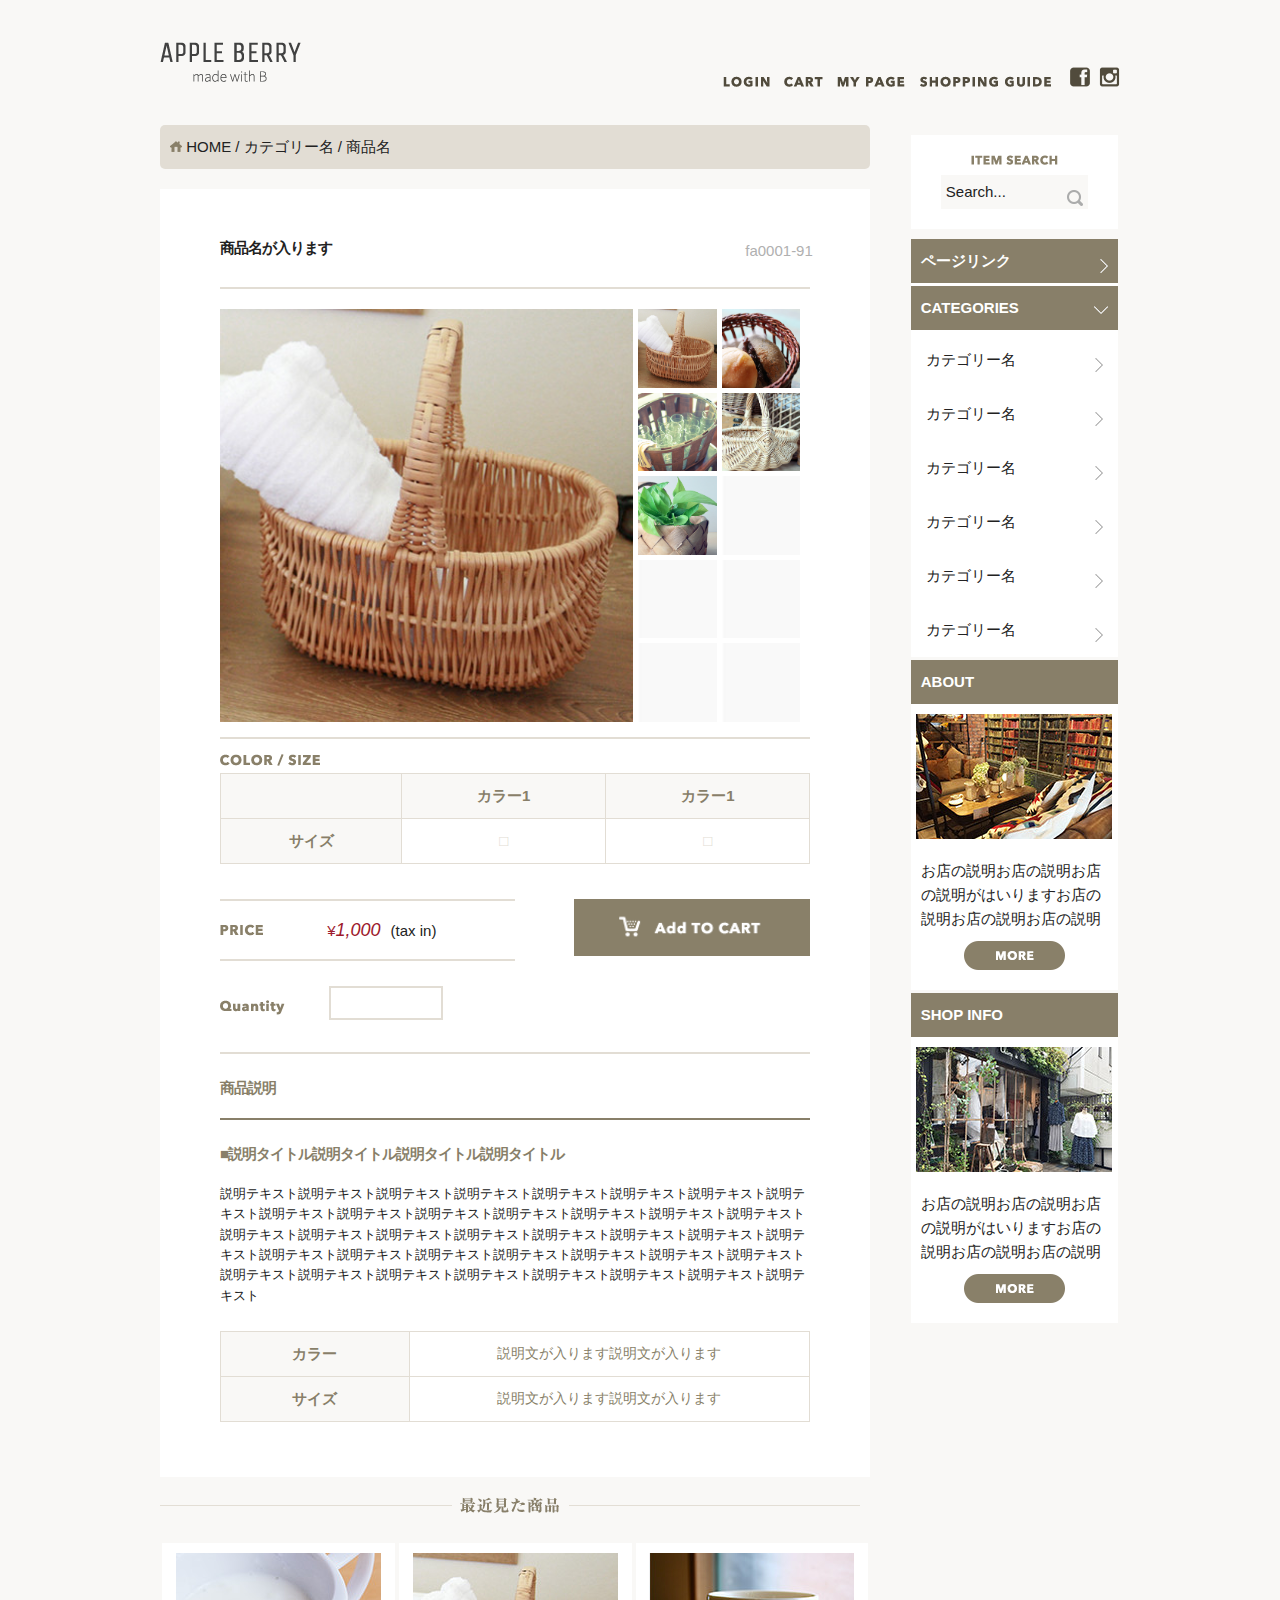
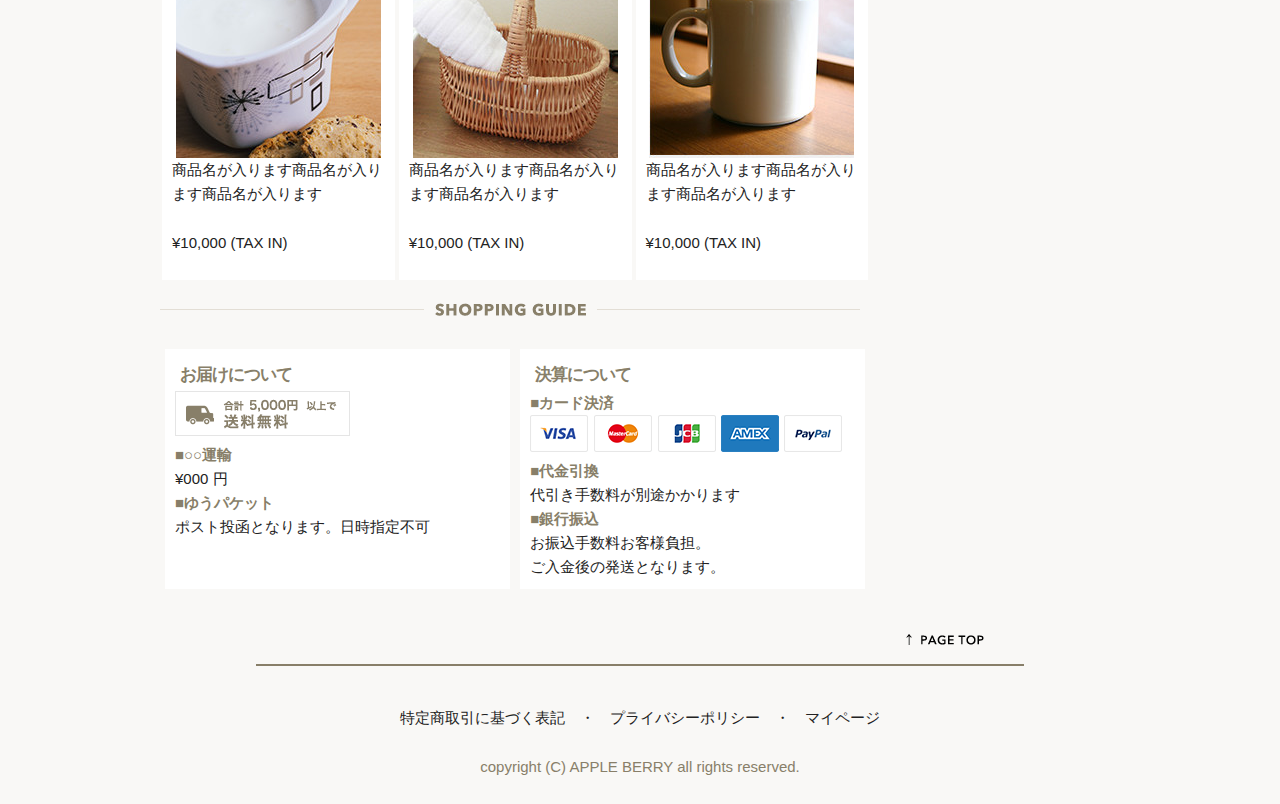
==== commit fad99b57: "add second" ====
--- a/products.html
+++ b/products.html
@@ -86,23 +86,24 @@
                             <div class="white_pro">
                                 <h1>商品名が入ります</h1>
                                 <div class="pro_number">fa0001-91</div>
-                                <div class="border"></div>
-                                <div id="display_img">
-                                    <img src="images/products/pro_img_01.jpg" alt="">
+                                <div class="slideshow">
+                                    <div id="display_img">
+                                        <img src="images/products/pro_img_01.jpg" alt="">
+                                    </div>
+
+                                    <ul id="list_img">
+                                        <li><img src="images/products/pro_img_01.jpg" alt=""></li>
+                                        <li><img src="images/products/pro_img_02.jpg" alt=""></li>
+                                        <li><img src="images/products/pro_img_03.jpg" alt=""></li>
+                                        <li><img src="images/products/pro_img_04.jpg" alt=""></li>
+                                        <li><img src="images/products/pro_img_05.jpg" alt=""></li>
+                                        <li><img src="images/products/gray_pro_img.jpg" alt=""></li>
+                                        <li><img src="images/products/gray_pro_img.jpg" alt=""></li>
+                                        <li><img src="images/products/gray_pro_img.jpg" alt=""></li>
+                                        <li><img src="images/products/gray_pro_img.jpg" alt=""></li>
+                                        <li><img src="images/products/gray_pro_img.jpg" alt=""></li>
+                                    </ul>
                                 </div>
-
-                                <ul id="list_img">
-                                    <li><img src="images/products/pro_img_01.jpg" alt=""></li>
-                                    <li><img src="images/products/pro_img_02.jpg" alt=""></li>
-                                    <li><img src="images/products/pro_img_03.jpg" alt=""></li>
-                                    <li><img src="images/products/pro_img_04.jpg" alt=""></li>
-                                    <li><img src="images/products/pro_img_05.jpg" alt=""></li>
-                                    <li><img src="images/products/gray_pro_img.jpg" alt=""></li>
-                                    <li><img src="images/products/gray_pro_img.jpg" alt=""></li>
-                                    <li><img src="images/products/gray_pro_img.jpg" alt=""></li>
-                                    <li><img src="images/products/gray_pro_img.jpg" alt=""></li>
-                                    <li><img src="images/products/gray_pro_img.jpg" alt=""></li>
-                                </ul>
                                 <div class="border"></div>
                                 <img src="images/products/title_color.png" alt="">
                                 <table border="1">
@@ -298,8 +299,8 @@
                                 </tr>
                             </table>
                             <div class="border_cart_cut">
-                            <img src="images/products/title_price.png" alt="">
-                            <span class="price">¥<i class="price_detail">1,000</i></span>(tax in)
+                                <img src="images/products/title_price.png" alt="">
+                                <span class="price">¥<i class="price_detail">1,000</i></span>(tax in)
                             </div>
                             <img class="cart_img" src="images/products/add_to_cart.png" alt="">
                             <img class="quantity" src="images/products/title_quantity.png" alt="">
--- a/css/style.css
+++ b/css/style.css
@@ -47,20 +47,26 @@
     display: none; }
   header #header_in {
     padding: 15px 0 10px 0; }
+  header .pc_navi {
+    text-align: right; }
+  header #sp_sns_btn {
+    margin-left: 5px; }
   header .pc_navi_li {
     margin: 50px 0 0 0;
-    padding: 0; }
+    padding: 0;
+    text-align: right;
+    display: inline-block; }
     header .pc_navi_li li {
       list-style: none;
       margin: 5px 0 0 0;
-      padding: 0; }
+      padding: 0;
+      display: inline-block; }
       header .pc_navi_li li a {
         color: #626262;
         text-decoration: none;
         font-weight: bold;
         font-size: 14px;
         font-size: 1.4rem;
-        float: left;
         padding-right: 10px; }
       header .pc_navi_li li a:hover {
         color: #b0b0b0; }
@@ -104,7 +110,8 @@
 .home {
   background-color: #e2ddd4;
   padding: 10px;
-  margin: 0px; }
+  margin: 0 0 10px 0;
+  border-radius: 5px; }
 
 .title {
   background-color: #887f69;
@@ -159,11 +166,14 @@
   margin: 20px 0; }
 
 .slideshow {
-  border-bottom: 1px solid #887f69; }
+  border-bottom: 2px solid #e2ddd4;
+  margin: 10px 0;
+  padding: 0 0 10px 0;
+  overflow: hidden; }
 
 .border_cart_cut {
-  border-top: 1px solid #bdbca2;
-  border-bottom: 1px solid #bdbca2;
+  border-top: 2px solid #e2ddd4;
+  border-bottom: 2px solid #e2ddd4;
   margin: 10px 0 10px 0;
   padding: 15px 0 15px 0;
   width: 50%;
@@ -171,8 +181,9 @@
 
 .pc_content .white {
   background-color: #ffffff;
-  width: 32.77%;
-  margin: 2px; }
+  width: 29.95%;
+  margin: 2px;
+  padding: 10px 10px 0 10px; }
 .pc_content .shopping_guide {
   display: flex; }
   .pc_content .shopping_guide .guide {
@@ -198,8 +209,8 @@
     right: 32%;
     margin-top: 20px; }
   .pc_content .white_pro .border {
-    border-bottom: 1px solid #bdbca2;
-    margin: 0;
+    border-bottom: 2px solid #e2ddd4;
+    margin: 10px 0;
     overflow: hidden; }
   .pc_content .white_pro .quantity {
     padding: 15px 0;
@@ -208,7 +219,8 @@
     top: -5px; }
   .pc_content .white_pro #display_img img {
     width: 70%;
-    float: left; }
+    float: left;
+    margin-top: 10px; }
   .pc_content .white_pro .list_img {
     width: 30%;
     float: left; }
@@ -258,7 +270,7 @@
     font-weight: bold;
     margin-top: 25px; }
   .pc_content .white_pro .border_braun {
-    border-bottom: 1px solid #887f69;
+    border-bottom: 2px solid #887f69;
     margin: 10px 0 10px 0; }
   .pc_content .white_pro .table_detail {
     color: #887f69;
@@ -274,8 +286,9 @@
   margin: 10px auto; }
 .sp_content .white {
   background-color: #ffffff;
-  width: 48.55%;
-  margin: 2px; }
+  width: 41.3%;
+  margin: 2px;
+  padding: 10px; }
 .sp_content .guide {
   width: auto;
   background-color: #ffffff;
@@ -303,7 +316,7 @@
   .sp_content .white_pro .pro_number {
     color: #b0b0b0; }
   .sp_content .white_pro .border {
-    border-bottom: 1px solid #bdbca2;
+    border-bottom: 2px solid #e2ddd4;
     margin: 10px 0 10px 0; }
   .sp_content .white_pro #display_img img {
     width: 270px; }
@@ -311,7 +324,7 @@
     list-style: none;
     display: inline-block; }
   .sp_content .white_pro li img {
-    width: 50px;
+    width: 50.6px;
     cursor: pointer; }
   .sp_content .white_pro table {
     width: 100%; }
@@ -345,7 +358,7 @@
     font-size: 100%;
     font-weight: bold; }
   .sp_content .white_pro .border_braun {
-    border-bottom: 1px solid #887f69;
+    border-bottom: 2px solid #887f69;
     margin: 10px 0 10px 0; }
   .sp_content .white_pro .table_detail {
     color: #887f69;
@@ -411,7 +424,7 @@
     float: right;
     margin: 40px; }
   footer .border {
-    border-bottom: 1px solid #887f69;
+    border-bottom: 2px solid #887f69;
     margin: 70px 0 40px 0; }
   footer p {
     text-align: center; }
